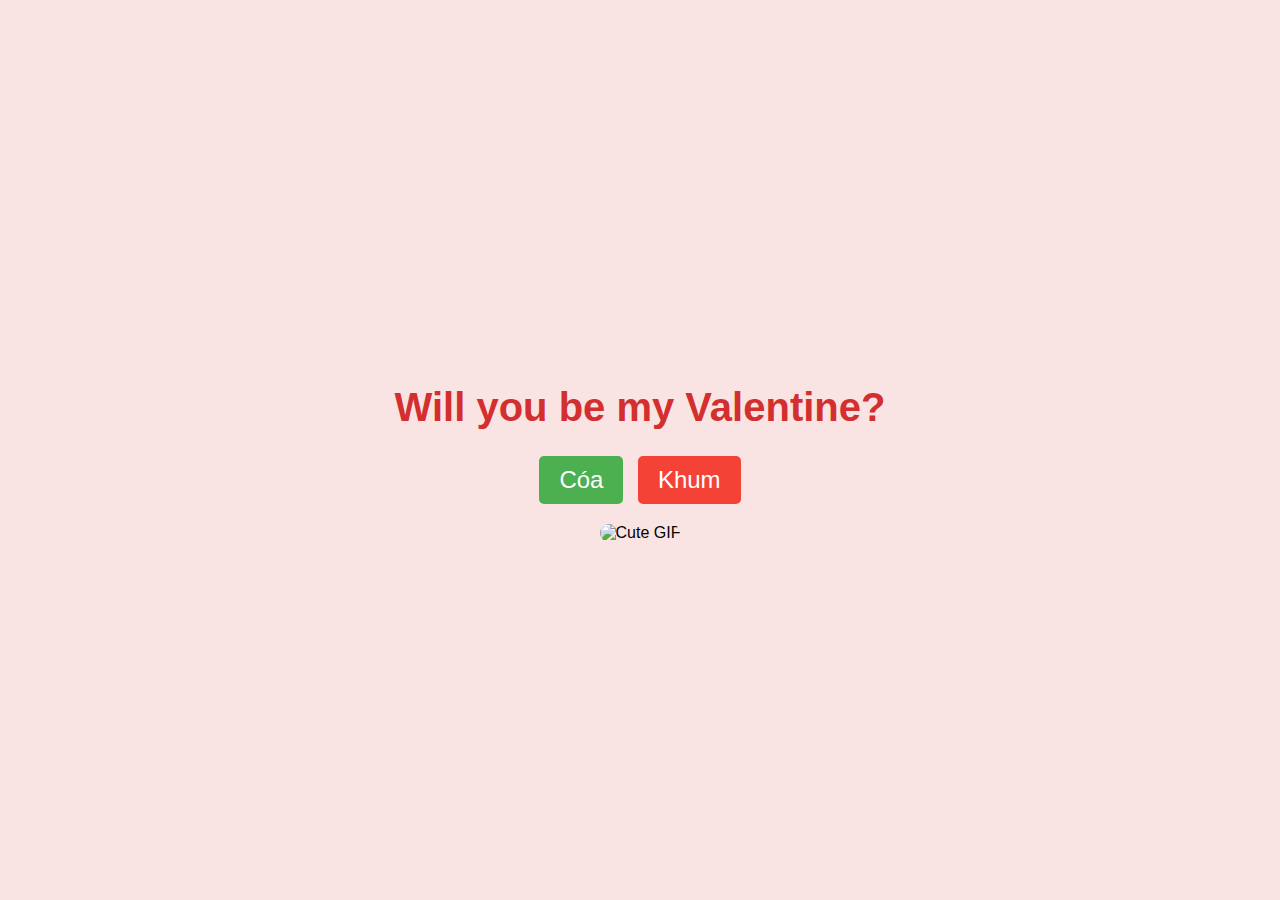
==== index.html @ 49e5d198 "first commit" ====
<!DOCTYPE html>
<html lang="en">
<head>
    <meta charset="UTF-8">
    <meta name="viewport" content="width=device-width, initial-scale=1.0">
    <title>Will You Be My Valentine?</title>
    <link rel="stylesheet" href="styles.css">
</head>
<body>
    <div class="container">
        <h1>Will you be my Valentine?</h1>
        <div class="buttons">
            <button class="yes-button" onclick="handleYesClick()">Cóa</button>
            <button class="no-button" onclick="handleNoClick()">Khum</button>
        </div>
        <div class="gif_container">
            <img src="https://media.tenor.com/pGnD70LJ1NIAAAAi/%E3%83%8F%E3%83%BC%E3%83%88-%E3%83%A9%E3%83%96.gif" alt="Cute GIF">
        </div>
    </div>
    <script src="script.js"></script>
</body>
</html>
---- styles.css ----
body {
    display: flex;
    justify-content: center;
    align-items: center;
    height: 100vh;
    margin: 0;
    background-color: #f9e3e3;
    font-family: 'Arial', sans-serif;
    flex-direction: column;
  }
  
  .container {
    text-align: center;
  }
  
  h1 {
    font-size: 2.5em;
    color: #d32f2f;
  }
  
  .buttons {
    margin-top: 20px;
  }
  
  .yes-button {
    font-size: 1.5em;
    padding: 10px 20px;
    margin-right: 10px;
    background-color: #4caf50;
    color: white;
    border: none;
    border-radius: 5px;
    cursor: pointer;
  }
  
  .no-button {
    font-size: 1.5em;
    padding: 10px 20px;
    background-color: #f44336;
    color: white;
    border: none;
    border-radius: 5px;
    cursor: pointer;
  }
  
  .gif_container img {
    max-width: 80%;
    height: auto;
    border-radius: 10px;
    margin-top: 20px;
  }
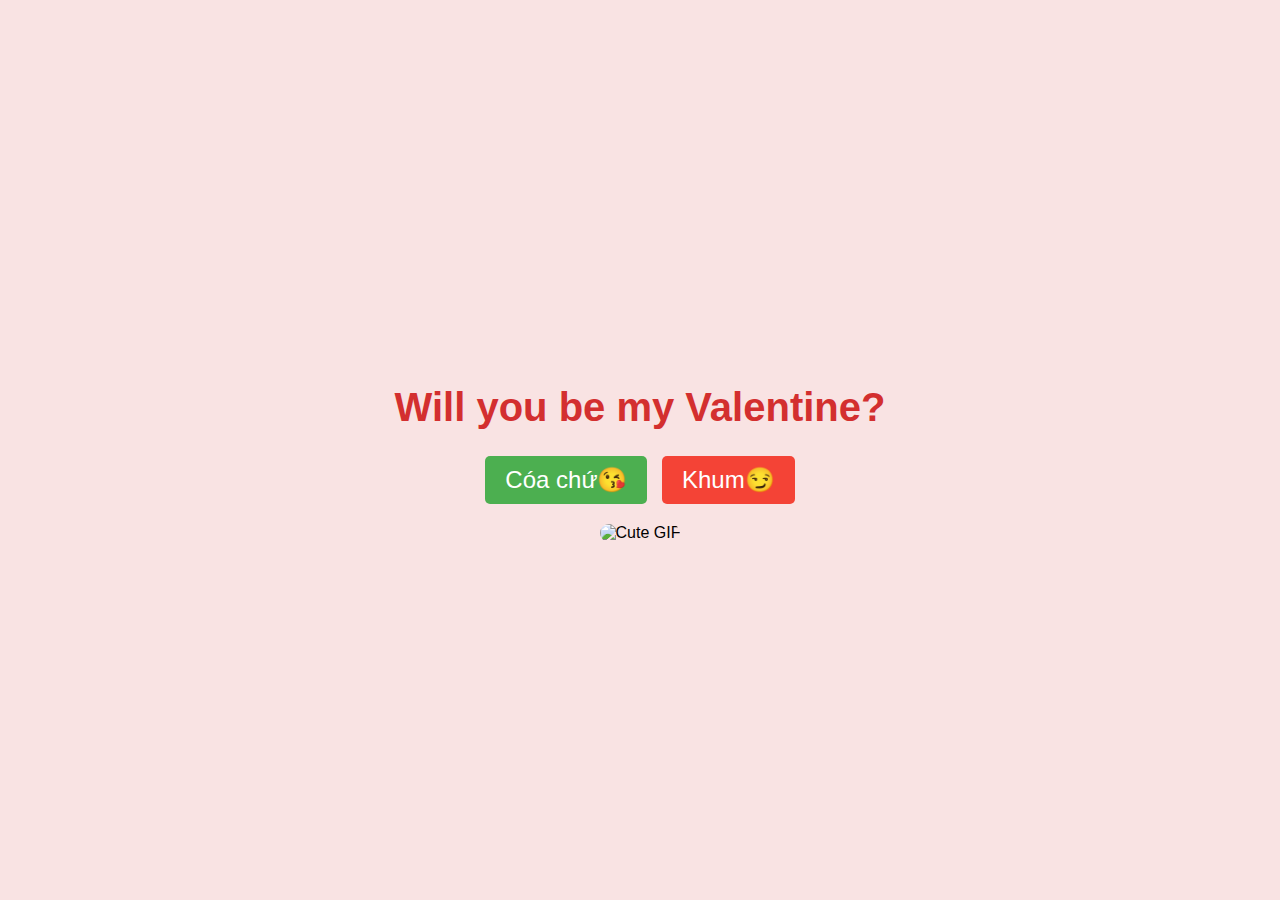
==== commit d558b48f: "Update index.html" ====
--- a/index.html
+++ b/index.html
@@ -10,8 +10,8 @@
     <div class="container">
         <h1>Will you be my Valentine?</h1>
         <div class="buttons">
-            <button class="yes-button" onclick="handleYesClick()">Cóa</button>
-            <button class="no-button" onclick="handleNoClick()">Khum</button>
+            <button class="yes-button" onclick="handleYesClick()">Cóa chứ😘</button>
+            <button class="no-button" onclick="handleNoClick()">Khum😏</button>
         </div>
         <div class="gif_container">
             <img src="https://media.tenor.com/pGnD70LJ1NIAAAAi/%E3%83%8F%E3%83%BC%E3%83%88-%E3%83%A9%E3%83%96.gif" alt="Cute GIF">
@@ -19,4 +19,4 @@
     </div>
     <script src="script.js"></script>
 </body>
-</html>+</html>
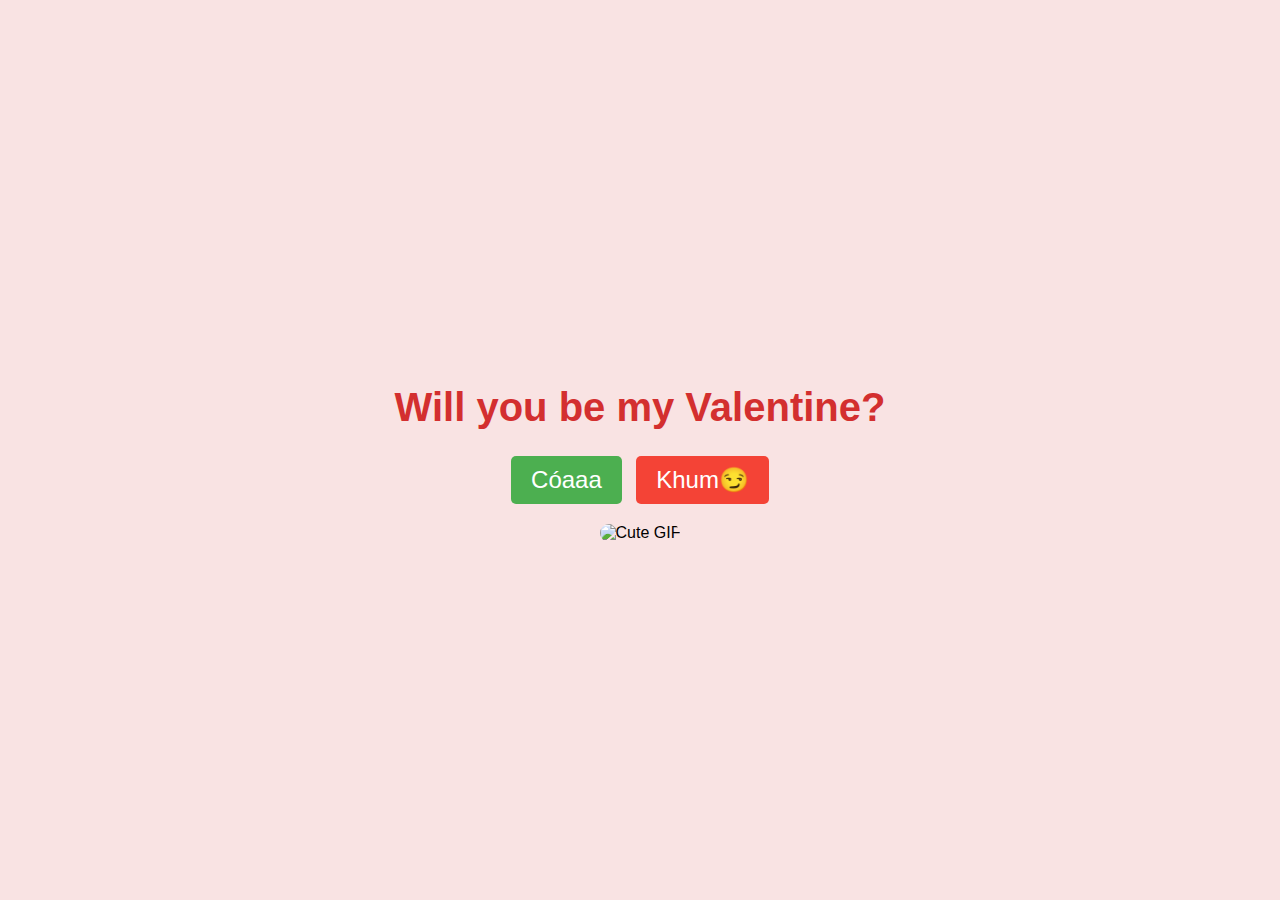
==== commit c38a20f3: "Update index.html" ====
--- a/index.html
+++ b/index.html
@@ -10,7 +10,7 @@
     <div class="container">
         <h1>Will you be my Valentine?</h1>
         <div class="buttons">
-            <button class="yes-button" onclick="handleYesClick()">Cóa chứ😘</button>
+            <button class="yes-button" onclick="handleYesClick()">Cóaaa</button>
             <button class="no-button" onclick="handleNoClick()">Khum😏</button>
         </div>
         <div class="gif_container">
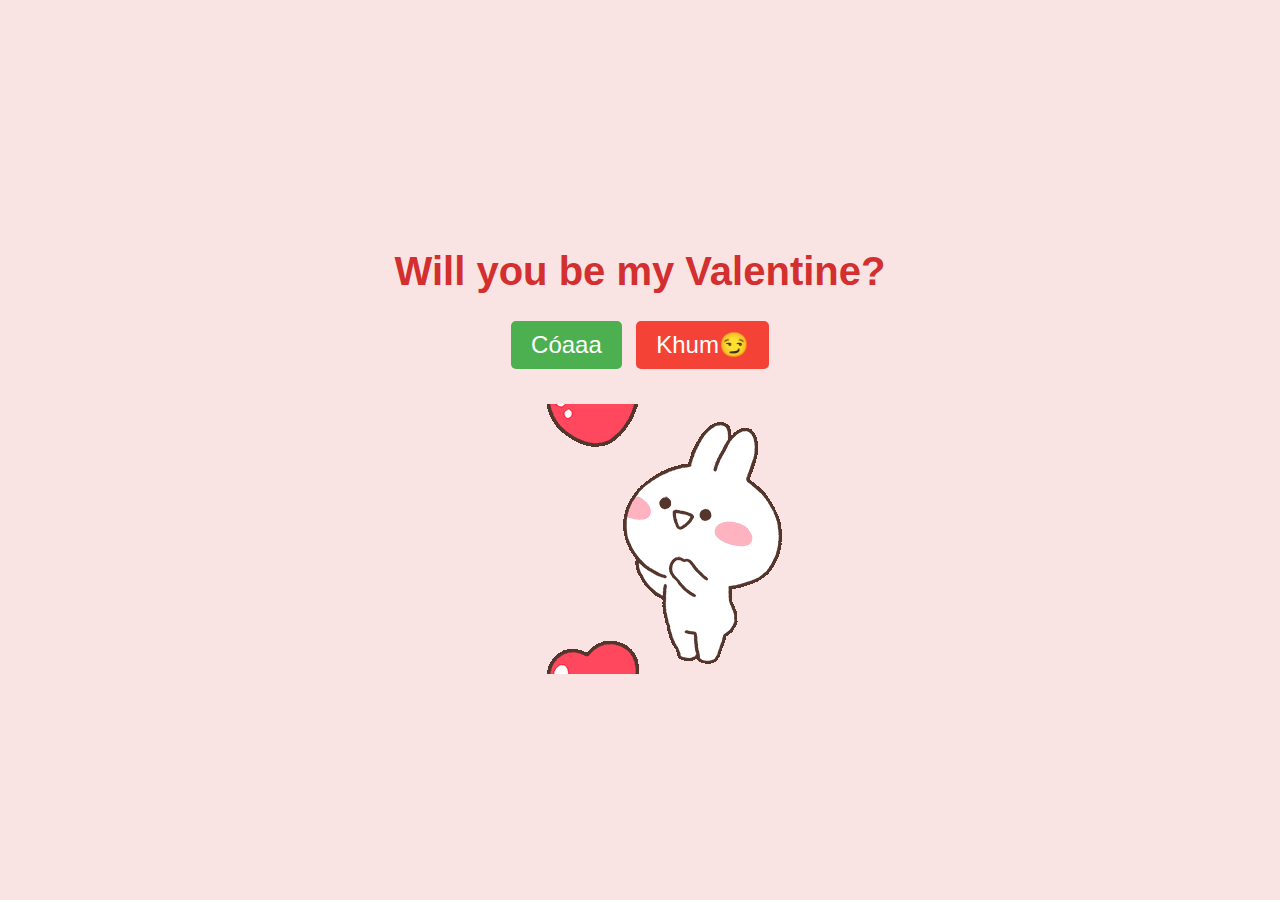
==== commit 1259eb8e: "Update index.html" ====
--- a/index.html
+++ b/index.html
@@ -14,7 +14,7 @@
             <button class="no-button" onclick="handleNoClick()">Khum😏</button>
         </div>
         <div class="gif_container">
-            <img src="https://media.tenor.com/pGnD70LJ1NIAAAAi/%E3%83%8F%E3%83%BC%E3%83%88-%E3%83%A9%E3%83%96.gif" alt="Cute GIF">
+            <img src="mimi-and-neko-heart.gif" alt="Cute GIF">
         </div>
     </div>
     <script src="script.js"></script>
